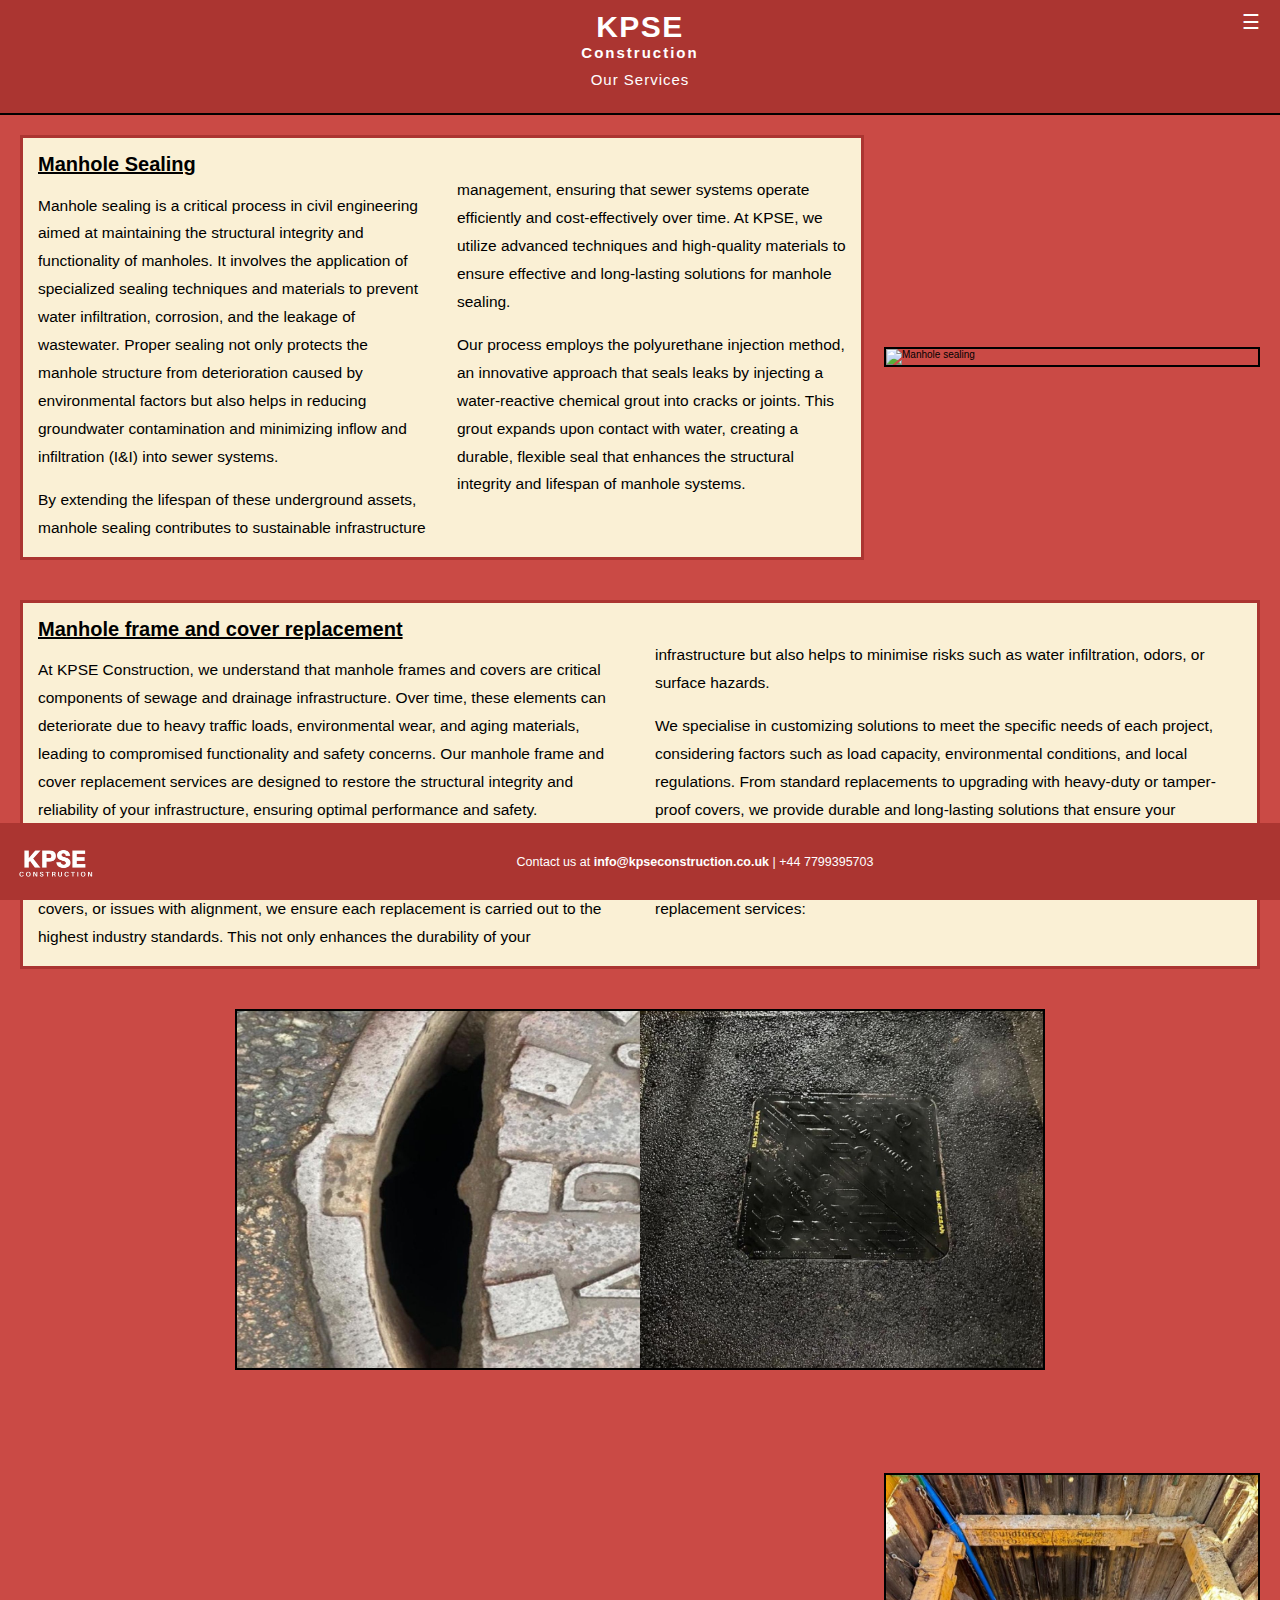
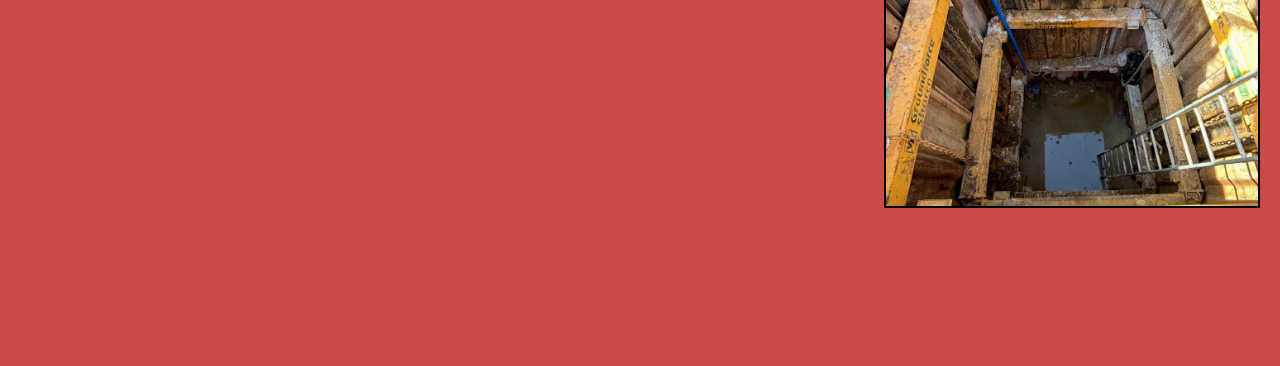
==== services.html @ c654bdd8 "Removed residential works section" ====
<!DOCTYPE html>
<html style="font-size: 10px;font-family: Roboto, Arial, sans-serif;" lang="en">
<head>
    <meta charset="UTF-8">
    <meta name="viewport" content="width=device-width, initial-scale=1.0">
    <title>KSPE Civil Engineering</title>
    <link rel="stylesheet" href="styles.css">
</head>
<body>
    <header>
        <div class="header-text">
            <h1>KPSE</h1>
            <h2>Construction</h2>
            <p>Our Services</p>
        </div>
        <div class="menu-icon" id="menu-icon" aria-label="Open menu">&#9776;</div> <!-- "hamburger" icon, represented by Unicode &#9776; -->
        <nav class="dropdown-nav" id="dropdown-nav">
            <div class="close-icon" id="close-icon" aria-label="Close menu">&times;</div> <!-- the close icon 'X'-->
            <ul>
                <li><a href="index.html">Home</a></li>
                <li><a href="index.html#about">About</a></li>
                <li><a href="index.html#services">Services</a></li>
                <li><a href="index.html#contact">Contact</a></li>
            </ul>
        </nav>
    </header>

    <main>
        <div class="row-container">
            <section id="sealing" class="section">
                <h1>Manhole Sealing</h1>
                <div class="columns">
                    <p>Manhole sealing is a critical process in civil engineering aimed at maintaining the structural integrity and functionality of manholes.
                    It involves the application of specialized sealing techniques and materials to prevent water infiltration, corrosion, and the leakage of wastewater. Proper sealing not only protects the manhole structure from deterioration caused by environmental factors but also helps in reducing groundwater contamination and minimizing inflow and infiltration (I&I) into sewer systems.</p>
                    <p>By extending the lifespan of these underground assets, manhole sealing contributes to sustainable infrastructure management, ensuring that sewer systems operate efficiently and cost-effectively over time.
                    At KPSE, we utilize advanced techniques and high-quality materials to ensure effective and long-lasting solutions for manhole sealing.</p> 
                    <p>Our process employs the polyurethane injection method, an innovative approach that seals leaks by injecting a water-reactive chemical grout into cracks or joints. This grout expands upon contact with water, creating a durable, flexible seal that enhances the structural integrity and lifespan of manhole systems.</p>
                </div>
            </section>
            <img src="photos/beforeAndAfter.gif" alt="Manhole sealing" class="row-image">
        </div>

        <section id="replacement" class="section">
            <h1>Manhole frame and cover replacement</h1>
            <div class="columns">
                <p>At KPSE Construction, we understand that manhole frames and covers are critical components of sewage and drainage infrastructure. Over time, these elements can deteriorate due to heavy traffic loads, environmental wear, and aging materials, leading to compromised functionality and safety concerns. Our manhole frame and cover replacement services are designed to restore the structural integrity and reliability of your infrastructure, ensuring optimal performance and safety.</p>
                <p>We employ high-quality materials and advanced techniques to replace damaged or outdated manhole frames and covers. Whether addressing cracked frames, loose covers, or issues with alignment, we ensure each replacement is carried out to the highest industry standards. This not only enhances the durability of your infrastructure but also helps to minimise risks such as water infiltration, odors, or surface hazards.</p>
                <p>We specialise in customizing solutions to meet the specific needs of each project, considering factors such as load capacity, environmental conditions, and local regulations. From standard replacements to upgrading with heavy-duty or tamper-proof covers, we provide durable and long-lasting solutions that ensure your infrastructure is fit for purpose.</p>
                <p>Please see below for an example of a manhole cover before and after our replacement services:</p>
            </div>
        </section>

        <img src="photos/beforevsafter.jpg" alt="A manhole before and after sealing" class="full-image" style="display: block; margin: 0 auto;">

        <div class="row-container">
            <section id="excavation" class="section">
                <h1>Deep Excavation Design</h1>
                <div class="columns">
                    <p>At KPSE Construction, we specialise in delivering comprehensive deep excavation design services tailored to the unique requirements of each project. Our approach begins with a thorough site assessment, including soil analysis and evaluation of surrounding structures, to inform the development of a safe and efficient excavation plan.</p>
                    <p>Our team is proficient in designing various excavation support systems, including sheet pile walls, soldier pile walls, and diaphragm walls, to maintain soil stability and protect adjacent structures during excavation. We utilise advanced modelling techniques to simulate soil-structure interactions, enabling us to predict and mitigate potential challenges. This proactive approach ensures that our excavation designs are both safe and cost-effective.</p> 
                    <p>We also recognise the importance of effective water management in deep excavations. Our designs incorporate dewatering solutions to control groundwater levels, preventing issues such as soil instability and water ingress. By addressing these factors, we enhance the safety and efficiency of the excavation process.</p>
                    <p>At KPSE Construction, we are committed to delivering deep excavation designs that meet the highest standards of safety and quality. Our expertise and dedication ensure that your project is executed successfully, regardless of its complexity or scale.</p>
                </div>
            </section>
            <img src="photos/deepExcavationDesign.jpg" alt="Deep excavation design" class="row-image">
        </div>

        <!-- <div class="row-container">
            <section id="residential" class="section">
                <h1>Residential Works</h1>
                <div class="columns">
                    <pre>
                        At KPSE Construction, we offer a wide range of residential groundwork services, ensuring high-quality craftsmanship and lasting results. Whether you’re looking to extend your home, redesign your outdoor space, or improve your driveway, our team is committed to delivering solutions that enhance both the functionality and appearance of your property.
                        Our expertise in <b>extensions</b> covers everything from foundation work to drainage, ensuring a solid base for your home improvements. We work closely with homeowners to create tailored solutions that integrate seamlessly with existing structures while meeting modern building standards.
                        For <b>gardening and landscaping</b>, we bring creative design and technical expertise to transform outdoor spaces into beautiful, practical environments. From turfing and planting to retaining walls and paving, we focus on durability and aesthetics to create landscapes that stand the test of time.
                        We also specialise in high-quality <b>driveway construction</b>, offering a range of materials and finishes to suit your needs. Whether you prefer block paving, resin-bound surfaces, or traditional tarmac, we ensure a robust and visually appealing driveway that enhances your home’s kerb appeal.
                        At KPSE Construction, we take pride in our attention to detail and commitment to excellence. Our team works efficiently and professionally, delivering residential projects that align with our clients' visions while maintaining the highest industry standards.
                    </pre>  
                </div>
            </section>
        </div> -->
    </main>


    <footer>
        <a href="index.html">
            <img src="KPSE_LOGO.jpeg" alt="Logo" class="footer-logo">
        </a>
        <p>Contact us at <b>info@kpseconstruction.co.uk</b> | +44 7799395703</p>
    </footer>

    <script>
        //animations for sections
        document.addEventListener("DOMContentLoaded", () => {
            const sections = document.querySelectorAll(".section");

            const observer = new IntersectionObserver(
                (entries) => {
                    entries.forEach((entry) => {
                        if (entry.isIntersecting) {
                            entry.target.classList.add("visible");
                        }
                    });
                },
                { threshold: 0.1 } // Trigger when 10% of the section is visible
            );

            sections.forEach((section) => {
                observer.observe(section);
            });
        });

        //functionailty for dropdown menu
        document.addEventListener("DOMContentLoaded", () =>{
            const menuIcon = document.getElementById("menu-icon");
            const dropdownNav = document.getElementById("dropdown-nav");
            const closeIcon = document.getElementById("close-icon");

            menuIcon.addEventListener("click", () =>{
                dropdownNav.classList.add("show"); //Adds show class to make menu visible
                menuIcon.classList.add("hidden"); // Hide the menu icon
            });

            closeIcon.addEventListener("click", () =>{
                dropdownNav.classList.remove("show"); //Removes show class to hide menu
                menuIcon.classList.remove("hidden"); // Show the menu icon
            });
        });
    </script>
        
</body>
</html>
---- styles.css ----
body {
    font-family: 'Roboto', sans-serif;;
    margin: 0;
    padding: 0;
    background-color: #ab3531;
}

header {
    background-color: #ab3531;
    color: white;
    padding: 10px 0;
    text-align: center;
    display: flex;
    justify-content: center; /* Centers content vertically */
    align-items: center; /* Centers content horizontally */
    border-bottom: 2px solid black;
}

.header-text h1{
    font-size: clamp(2rem, 5vw, 3rem);
    /* font-size: 3rem; */
    margin: 0;
    font-weight: bold;
    letter-spacing: 1.5px;
}

.header-text h2 {
    font-size: clamp(1.5rem, 4vw, 2.75);
    /* font-size: 2.75rem;  */
    margin: 0;
    letter-spacing: 2px;
}

.header-text p {
    margin-top: 10px; 
    font-size: 1.5rem; 
    letter-spacing: 1px;
}

.menu-icon, .close-icon{
    font-size: clamp(1.5rem, 3vw, 2rem);
    /* font-size: 1.75rem; Icon size */
    cursor: pointer; /* Pointer cursor to indicate clickable */
    color: white; 
    position: absolute; 
    top: 10px; 
    right: 20px; 
    z-index: 1000; 
}

.menu-icon{
    display: block; /* Show menu icon by default */
}

/* Ensure the close icon is always above other elements */
#close-icon {
    position: absolute;
    top: 10px; 
    right: 10px;
    z-index: 10; 
}

.dropdown-nav {
    position: fixed; /* Stays in place during scrolling */
    top: 0;
    right: 0;
    height: 100vh; 
    width: 250px; 
    background-color: #333; 
    transform: translateX(100%); 
    transition: transform 0.3s ease-in-out; 
    z-index: 999; 
}

.dropdown-nav ul {
    list-style: none; 
    padding: 20px; 
    margin: 0;
}

.dropdown-nav li {
    margin: 20px 0; /* Space between menu items */
}

.dropdown-nav a {
    color: white; 
    text-decoration: none; 
    font-size: 1.5rem; 
}

.dropdown-nav.show {
    transform: translateX(0); 
}

.menu-icon.hidden{
    display: none;
}

.close-icon {
    display: block; /* Initially visible in the dropdown menu */
    position: absolute;
    top: 10px;
    right: 20px;
    /* font-size: 2rem; */
    color: white;
    cursor: pointer;
}

.dropdown-nav ul li a {
    text-decoration: none;
    color: white;
    font-size: clamp(1rem, 3vw, 1.5rem);
}

.slideshow-container{
    position: relative;
    width: 100%;
    height: 30vw; 
    overflow: hidden; /* Ensures only one slide is visible at a time */
}

.slide {
    position: absolute;
    width: 100%;
    height: 100%;
    opacity: 0; /* Hide all slides by default */
    transition: opacity 1s ease-in-out; /* Smooth fade effect */
}

.slide img {
    width: 100%;
    height: 100%;
    object-fit: cover; 
}

.slide.active {
    opacity: 1; /* Display the active slide */
}

/* Indicator dots */
.indicator-dots {
    position: absolute;
    bottom: 15px; 
    left: 50%;
    transform: translateX(-50%);
    display: flex;
    gap: 10px; 
}

.dot {
    width: 5px;
    height: 5px;
    background-color: rgba(255, 255, 255, 0.5); /* Semi-transparent white */
    border-radius: 50%; /* Round dots */
    cursor: pointer;
}

.dot.active {
    background-color: white; /* Solid white for the active dot */
}

main {
    padding: 20px;
    padding-bottom: 75px;
    background-color: #CA4A45;
    display: grid;
    grid-template-columns: 1fr;
    gap: 20px;
}

.section{
    display: block;
    opacity: 0; /* Initially hidden */
    transform: translateY(50px); /* Slight downward movement */
    transition: opacity 0.6s ease-out, transform 0.9s ease-out;
}

.section.visible{
    opacity: 1; 
    transform: translateY(0); 
}

section{
    background-color: rgb(250, 240, 213);  
    border: 3px solid #ab3531;   
    margin-bottom: 20px;      
    padding: 15px;            
    flex: 1;    
}

section img {
    max-width: 100%;
    height: auto;
}

section h1{
    font-size: 2rem;
}

section h2{
    font-size: 1.75rem;
}

section h3{
    font-size: 1.5rem;
}

section h1, section h2 {
    margin-top: 0;    
    margin-bottom: 0px;
    text-decoration: underline;
}

section p {
    font-size: 1.55rem;
    line-height: 1.8; 
    margin-bottom: 15px; 
}

img {
    max-width: 100%;
    height: auto;
    display: block;
}

a img{ /*Targets the image inside any anchor (<a>) tag.*/
    border: none; 
    outline: none;
}

.columns{
    column-count: 2; /* Number of columns */
    column-gap: 30px; 
}

.row-container{
    display: flex; /* flexbox to align the image and text side by side */
    align-items: center; 
    justify-content: space-between; 
    gap: 20px; 
}

.row-image{
    width: 30%; /* take up 30% of the container's width */
    height: auto; /* Maintain aspect ratio */
    object-fit: cover; /* image covers the space without stretching */
    border: 2px solid black;
}

.full-image{
    width: 65%;
    height: auto;
    object-fit: cover;
    border: 2px solid black;
}

ul {
    list-style-type: none;
    margin: 0;
    padding: 0;
}

footer a {
    background-color: transparent; 
    border: none;
    outline: none;
}

footer a img {
    height: 40px;
    width: auto;
    display: block;
}

.footer-logo{
    width: clamp(60px, 20vw, 100px);
    height: auto;
    /* height: 40px;
    width: auto; */
    display: block;
}

footer p {
    margin: 0;
    text-align: center; /* Ensures text is centered in its allocated space */
    flex-grow: 1; /* Pushes text to the center */
    font-size: 1.25rem;
}

footer {
    background-color: #ab3531;
    color: white;
    text-align: center;
    padding: 5px;
    position: fixed;
    bottom: 0;
    width: 100%;
    display: flex;
    align-items: center; 
    justify-content: space-between; /* Positions logo to the left and text to the center */
}

@media (max-width: 768px) {
    .header-text {
        text-align: center;
    }

    .row-container {
        flex-direction: column;
    }

    .slideshow-container {
        height: 200px; /* Adjust height on smaller screens */
    }

    .columns {
        flex-direction: column;
        gap: 1rem;
    }

    .row-image {
        margin: 0 auto;
        width: 100%;
        height: auto;
    }

    .full-image{
        margin: 0 auto;
        width: 100%;
        height: auto;
    }

    .dropdown-nav {
        height: 100%;
        width: 70%;
        transform: translateX(100%);
    }

    .dropdown-nav ul {
        flex-direction: column;
        text-align: center;
    }

    .menu-icon {
        font-size: 2rem;
    }

    .close-icon {
        font-size: 2rem;
    }

    h1 {
        font-size: clamp(1.8rem, 6vw, 2.5rem);
    }

    h2 {
        font-size: clamp(1.2rem, 4vw, 1.8rem);
    }

    p {
        font-size: clamp(1rem, 3vw, 1.5rem);
    }

    section h1 {
        font-size: clamp(1rem, 3vw, 1.25rem);
    }
    section h2 {
        font-size: clamp(0.85rem, 2.5vw, 1rem);
    }
    section p {
        font-size: clamp(0.75rem, 2vw, 0.9rem);
        line-height: 1.4;
    }

    footer {
        text-align: center;
        padding: 1rem;
    }

    .footer-logo {
        width: 80px;
        height: auto;
    }
}
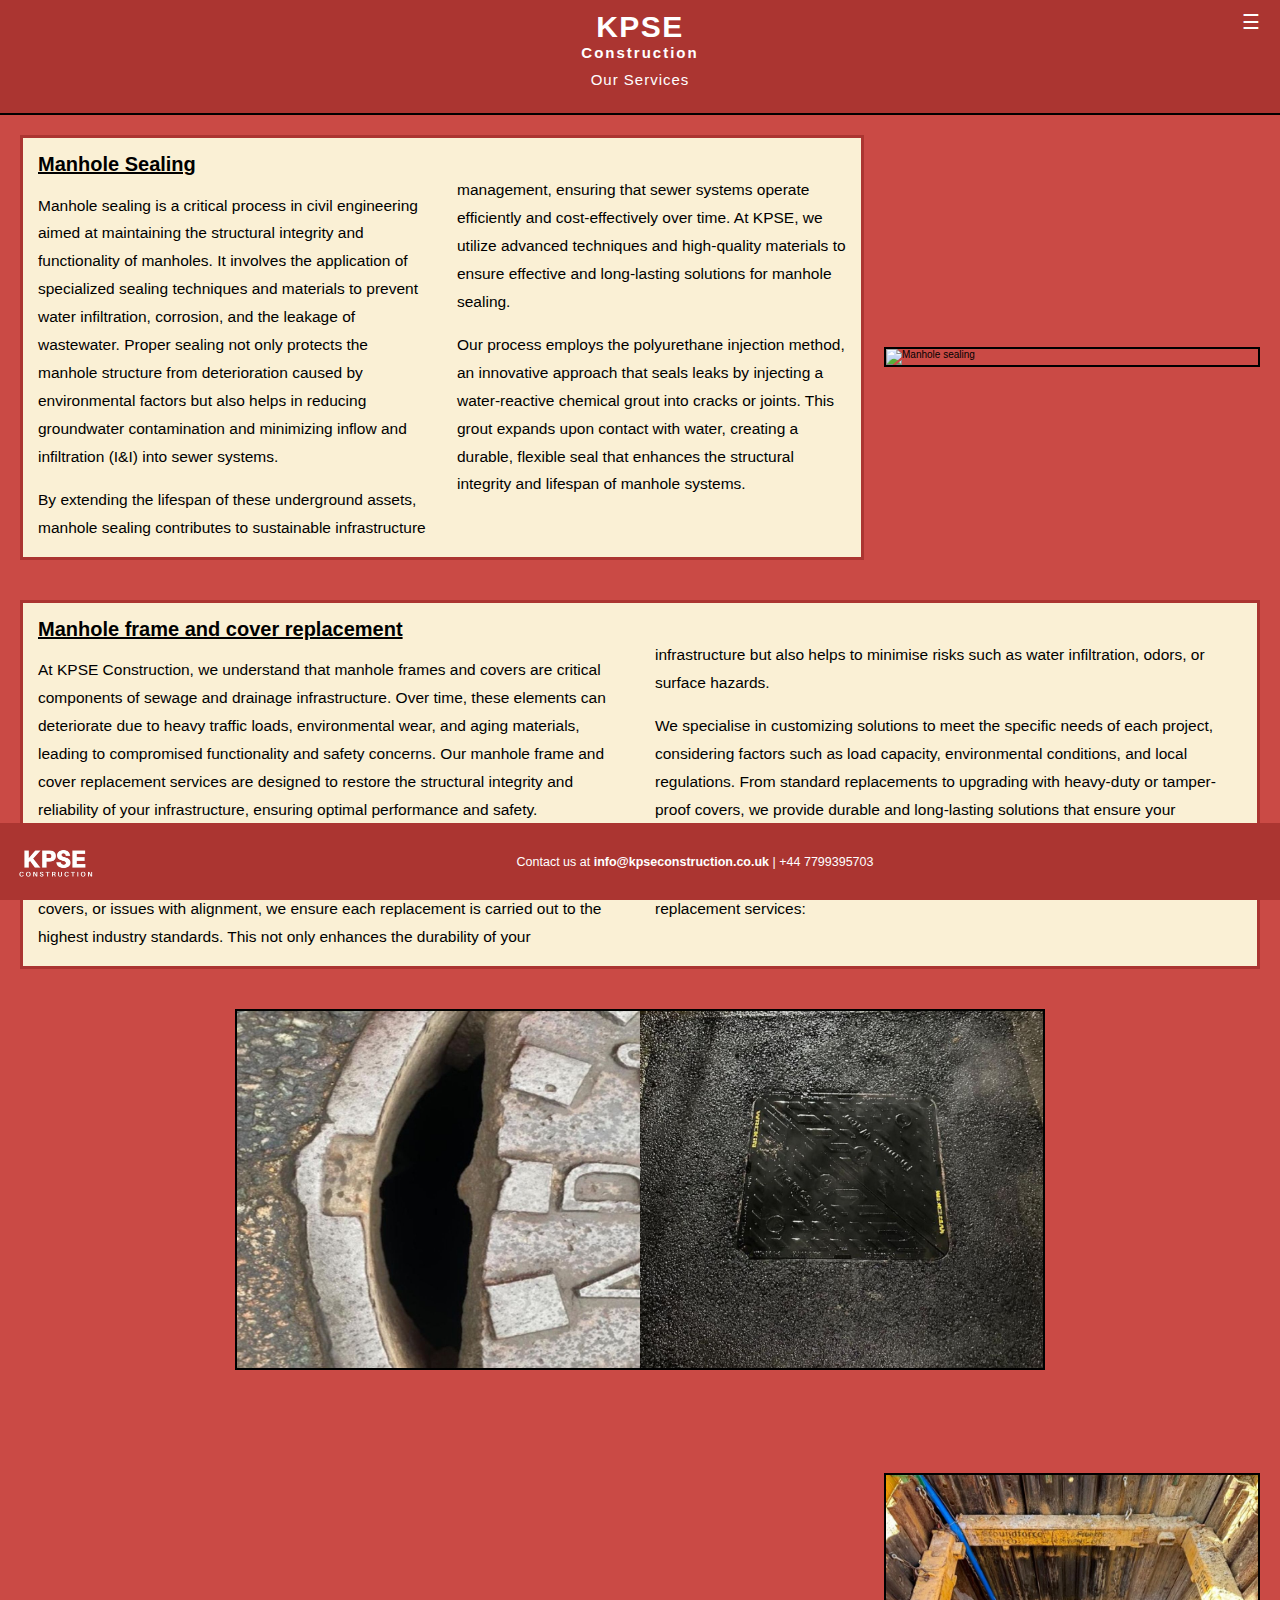
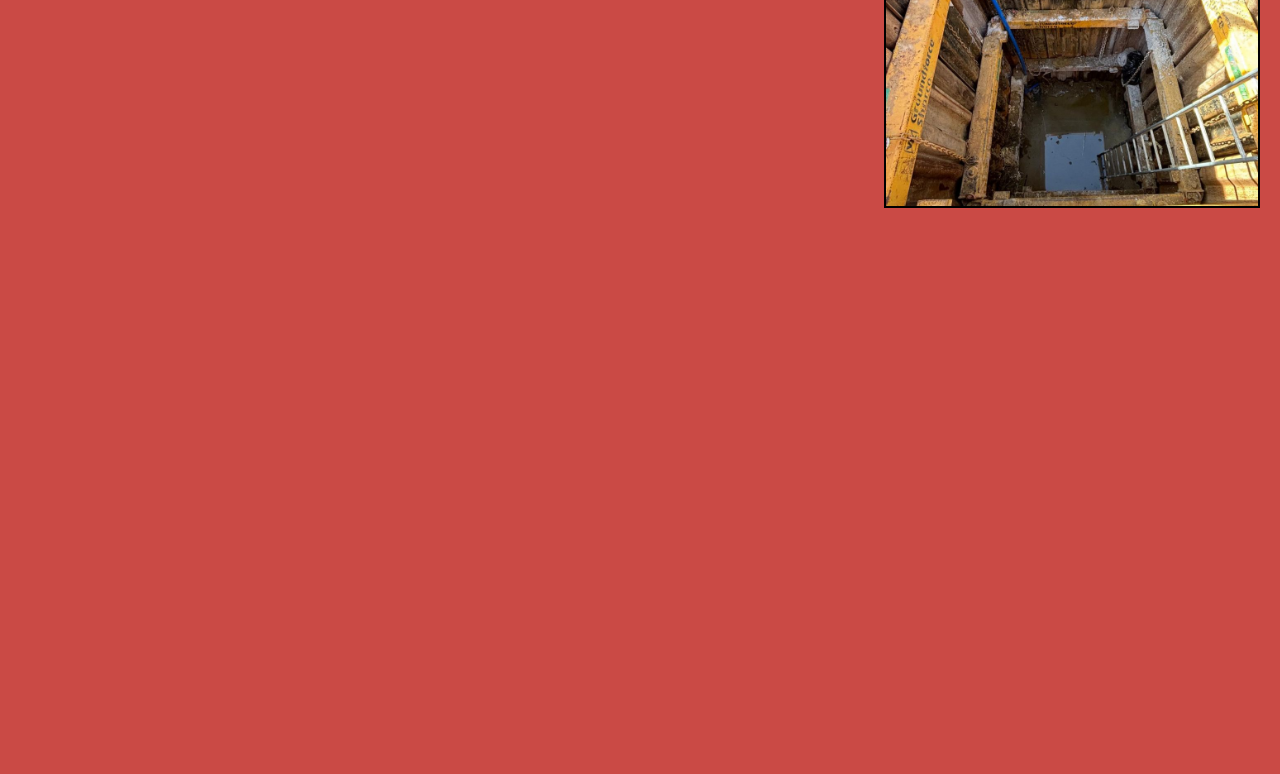
==== commit d719b492: "Edited services paragraph" ====
--- a/services.html
+++ b/services.html
@@ -65,20 +65,15 @@
             <img src="photos/deepExcavationDesign.jpg" alt="Deep excavation design" class="row-image">
         </div>
 
-        <!-- <div class="row-container">
-            <section id="residential" class="section">
-                <h1>Residential Works</h1>
-                <div class="columns">
-                    <pre>
-                        At KPSE Construction, we offer a wide range of residential groundwork services, ensuring high-quality craftsmanship and lasting results. Whether you’re looking to extend your home, redesign your outdoor space, or improve your driveway, our team is committed to delivering solutions that enhance both the functionality and appearance of your property.
-                        Our expertise in <b>extensions</b> covers everything from foundation work to drainage, ensuring a solid base for your home improvements. We work closely with homeowners to create tailored solutions that integrate seamlessly with existing structures while meeting modern building standards.
-                        For <b>gardening and landscaping</b>, we bring creative design and technical expertise to transform outdoor spaces into beautiful, practical environments. From turfing and planting to retaining walls and paving, we focus on durability and aesthetics to create landscapes that stand the test of time.
-                        We also specialise in high-quality <b>driveway construction</b>, offering a range of materials and finishes to suit your needs. Whether you prefer block paving, resin-bound surfaces, or traditional tarmac, we ensure a robust and visually appealing driveway that enhances your home’s kerb appeal.
-                        At KPSE Construction, we take pride in our attention to detail and commitment to excellence. Our team works efficiently and professionally, delivering residential projects that align with our clients' visions while maintaining the highest industry standards.
-                    </pre>  
-                </div>
-            </section>
-        </div> -->
+        <section id="residential" class="section">
+            <h1>Residential Works</h1>
+            <div class="columns">
+                <p>At KPSE Construction, we understand that manhole frames and covers are critical components of sewage and drainage infrastructure. Over time, these elements can deteriorate due to heavy traffic loads, environmental wear, and aging materials, leading to compromised functionality and safety concerns. Our manhole frame and cover replacement services are designed to restore the structural integrity and reliability of your infrastructure, ensuring optimal performance and safety.</p>
+                <p>We employ high-quality materials and advanced techniques to replace damaged or outdated manhole frames and covers. Whether addressing cracked frames, loose covers, or issues with alignment, we ensure each replacement is carried out to the highest industry standards. This not only enhances the durability of your infrastructure but also helps to minimise risks such as water infiltration, odors, or surface hazards.</p>
+                <p>We specialise in customizing solutions to meet the specific needs of each project, considering factors such as load capacity, environmental conditions, and local regulations. From standard replacements to upgrading with heavy-duty or tamper-proof covers, we provide durable and long-lasting solutions that ensure your infrastructure is fit for purpose.</p>
+                <p>Please see below for an example of a manhole cover before and after our replacement services:</p>
+            </div>
+        </section>
     </main>
 
 
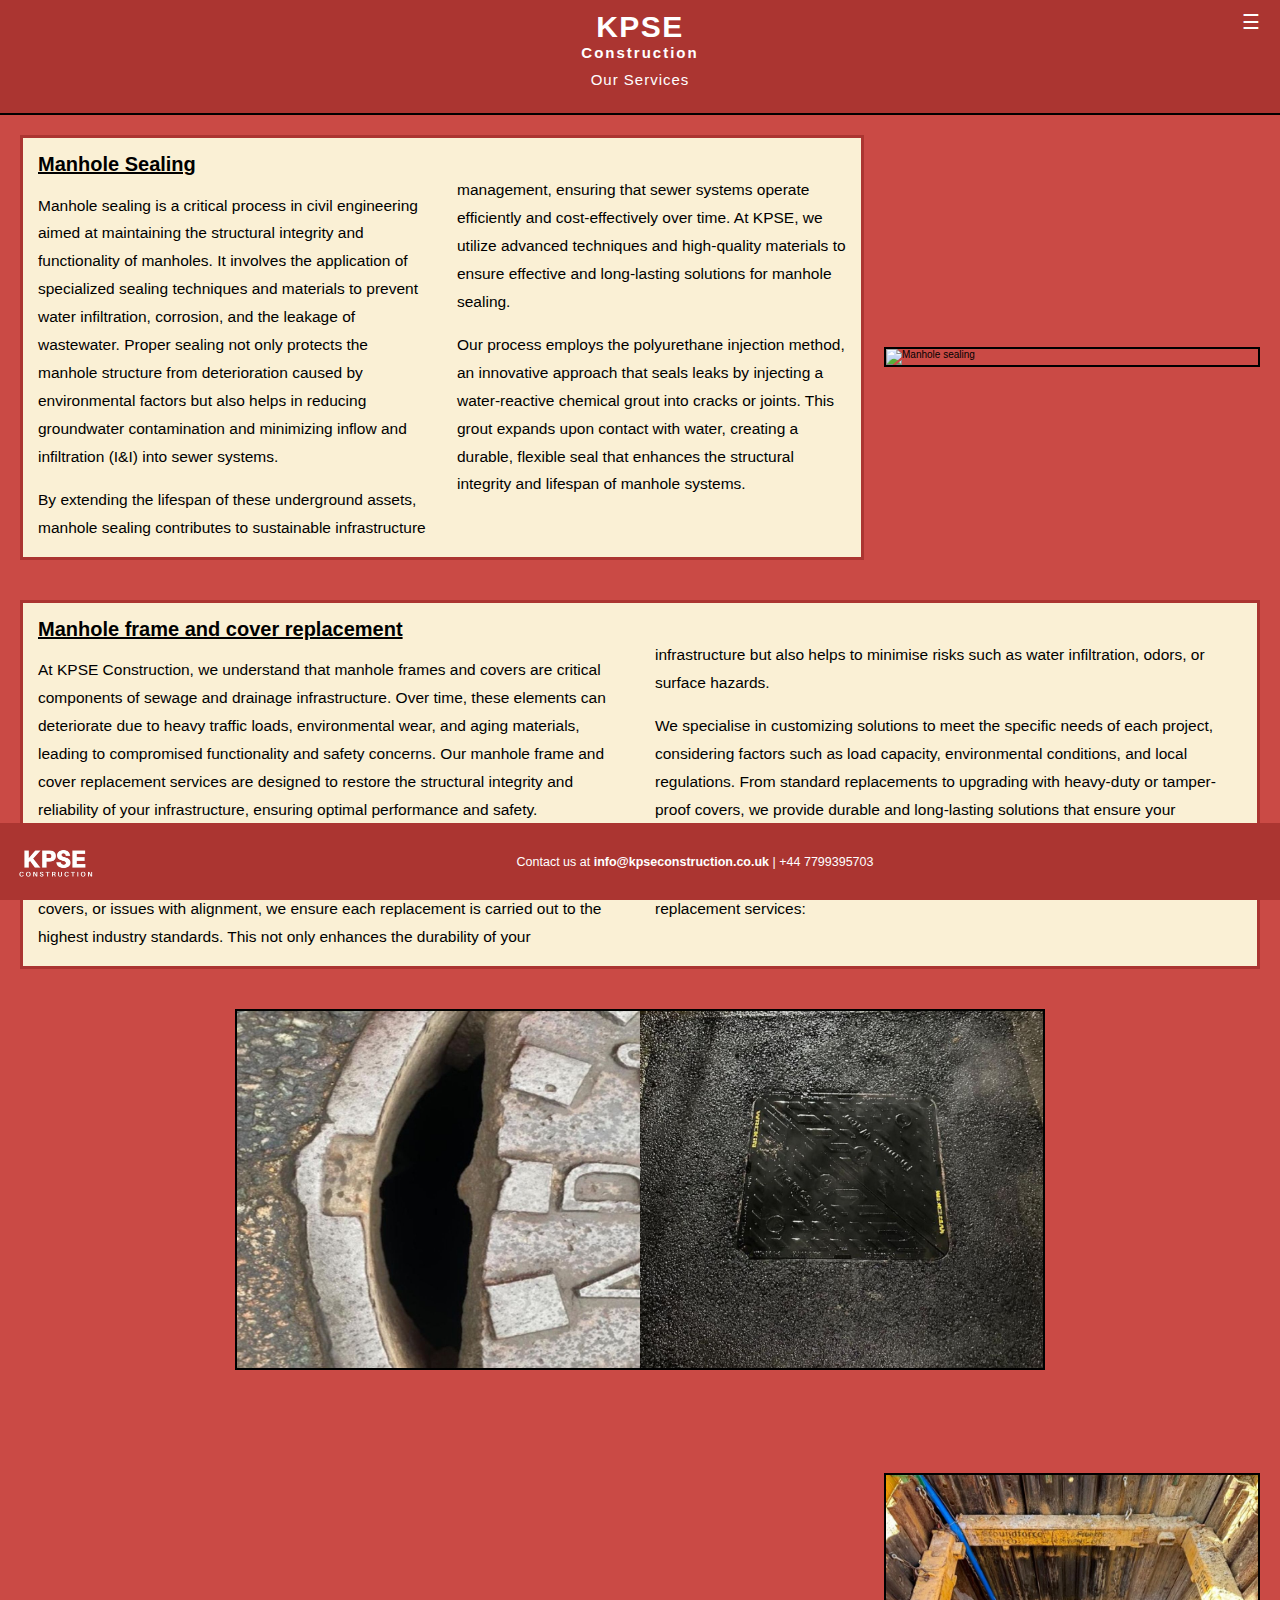
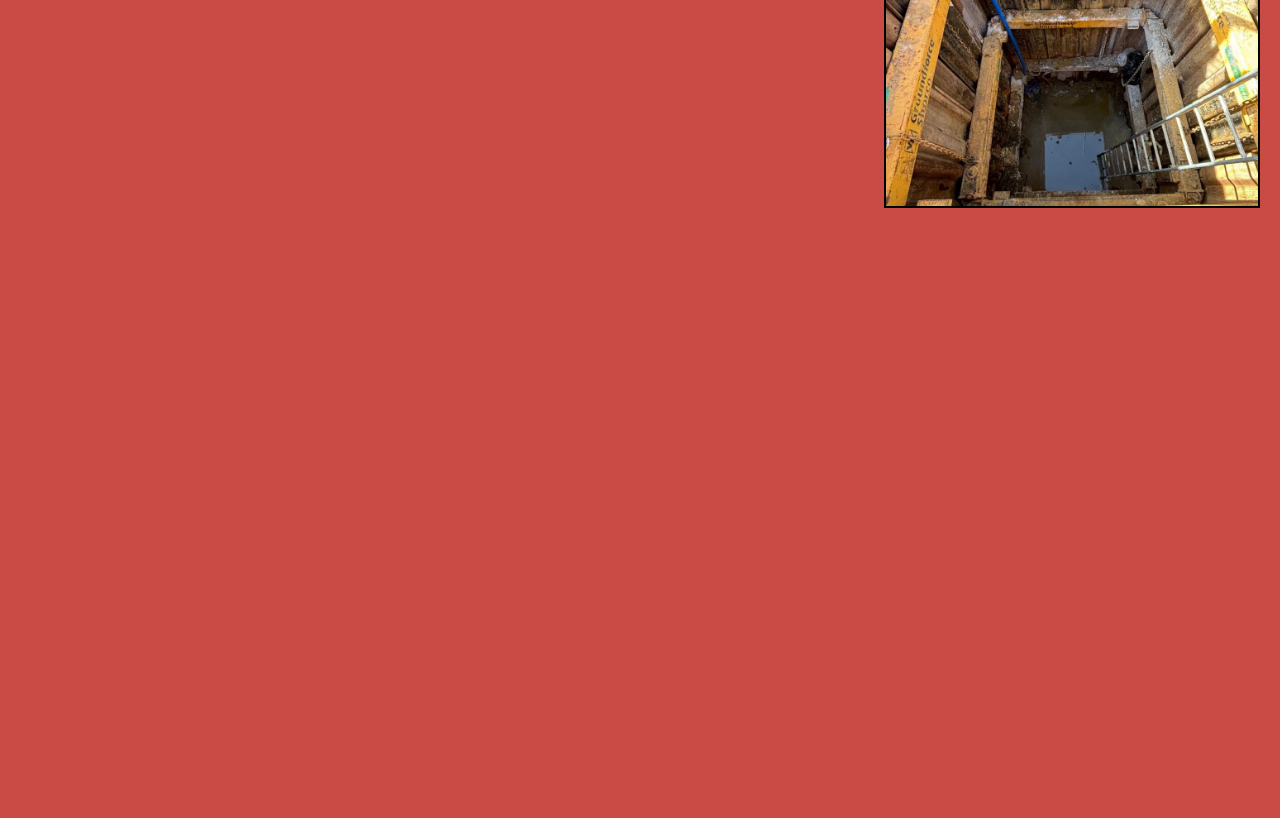
==== commit 245dbeec: "Edited services paragraph" ====
--- a/services.html
+++ b/services.html
@@ -68,10 +68,12 @@
         <section id="residential" class="section">
             <h1>Residential Works</h1>
             <div class="columns">
-                <p>At KPSE Construction, we understand that manhole frames and covers are critical components of sewage and drainage infrastructure. Over time, these elements can deteriorate due to heavy traffic loads, environmental wear, and aging materials, leading to compromised functionality and safety concerns. Our manhole frame and cover replacement services are designed to restore the structural integrity and reliability of your infrastructure, ensuring optimal performance and safety.</p>
-                <p>We employ high-quality materials and advanced techniques to replace damaged or outdated manhole frames and covers. Whether addressing cracked frames, loose covers, or issues with alignment, we ensure each replacement is carried out to the highest industry standards. This not only enhances the durability of your infrastructure but also helps to minimise risks such as water infiltration, odors, or surface hazards.</p>
-                <p>We specialise in customizing solutions to meet the specific needs of each project, considering factors such as load capacity, environmental conditions, and local regulations. From standard replacements to upgrading with heavy-duty or tamper-proof covers, we provide durable and long-lasting solutions that ensure your infrastructure is fit for purpose.</p>
-                <p>Please see below for an example of a manhole cover before and after our replacement services:</p>
+                <p>At KPSE Construction, we offer a wide range of residential groundwork services, ensuring high-quality craftsmanship and lasting results. Whether you’re looking to extend your home, redesign your outdoor space, or improve your driveway, our team is committed to delivering solutions that enhance both the functionality and appearance of your property.</p>
+                <p>Our expertise in extensions covers everything from foundation work to drainage, ensuring a solid base for your home improvements. We work closely with homeowners to create tailored solutions that integrate seamlessly with existing structures while meeting modern building standards.</p>
+                <p>For gardening and landscaping, we bring creative design and technical expertise to transform outdoor spaces into beautiful, practical environments. From turfing and planting to retaining walls and paving, we focus on durability and aesthetics to create landscapes that stand the test of time.</p>
+                <p>We also specialise in high-quality driveway construction, offering a range of materials and finishes to suit your needs. Whether you prefer block paving, resin-bound surfaces, or traditional tarmac, we ensure a robust and visually appealing driveway that enhances your home’s kerb appeal.</p>
+                <p>At KPSE Construction, we take pride in our attention to detail and commitment to excellence. Our team works efficiently and professionally, delivering residential projects that align with our clients' visions while maintaining the highest industry standards.</p>
+
             </div>
         </section>
     </main>
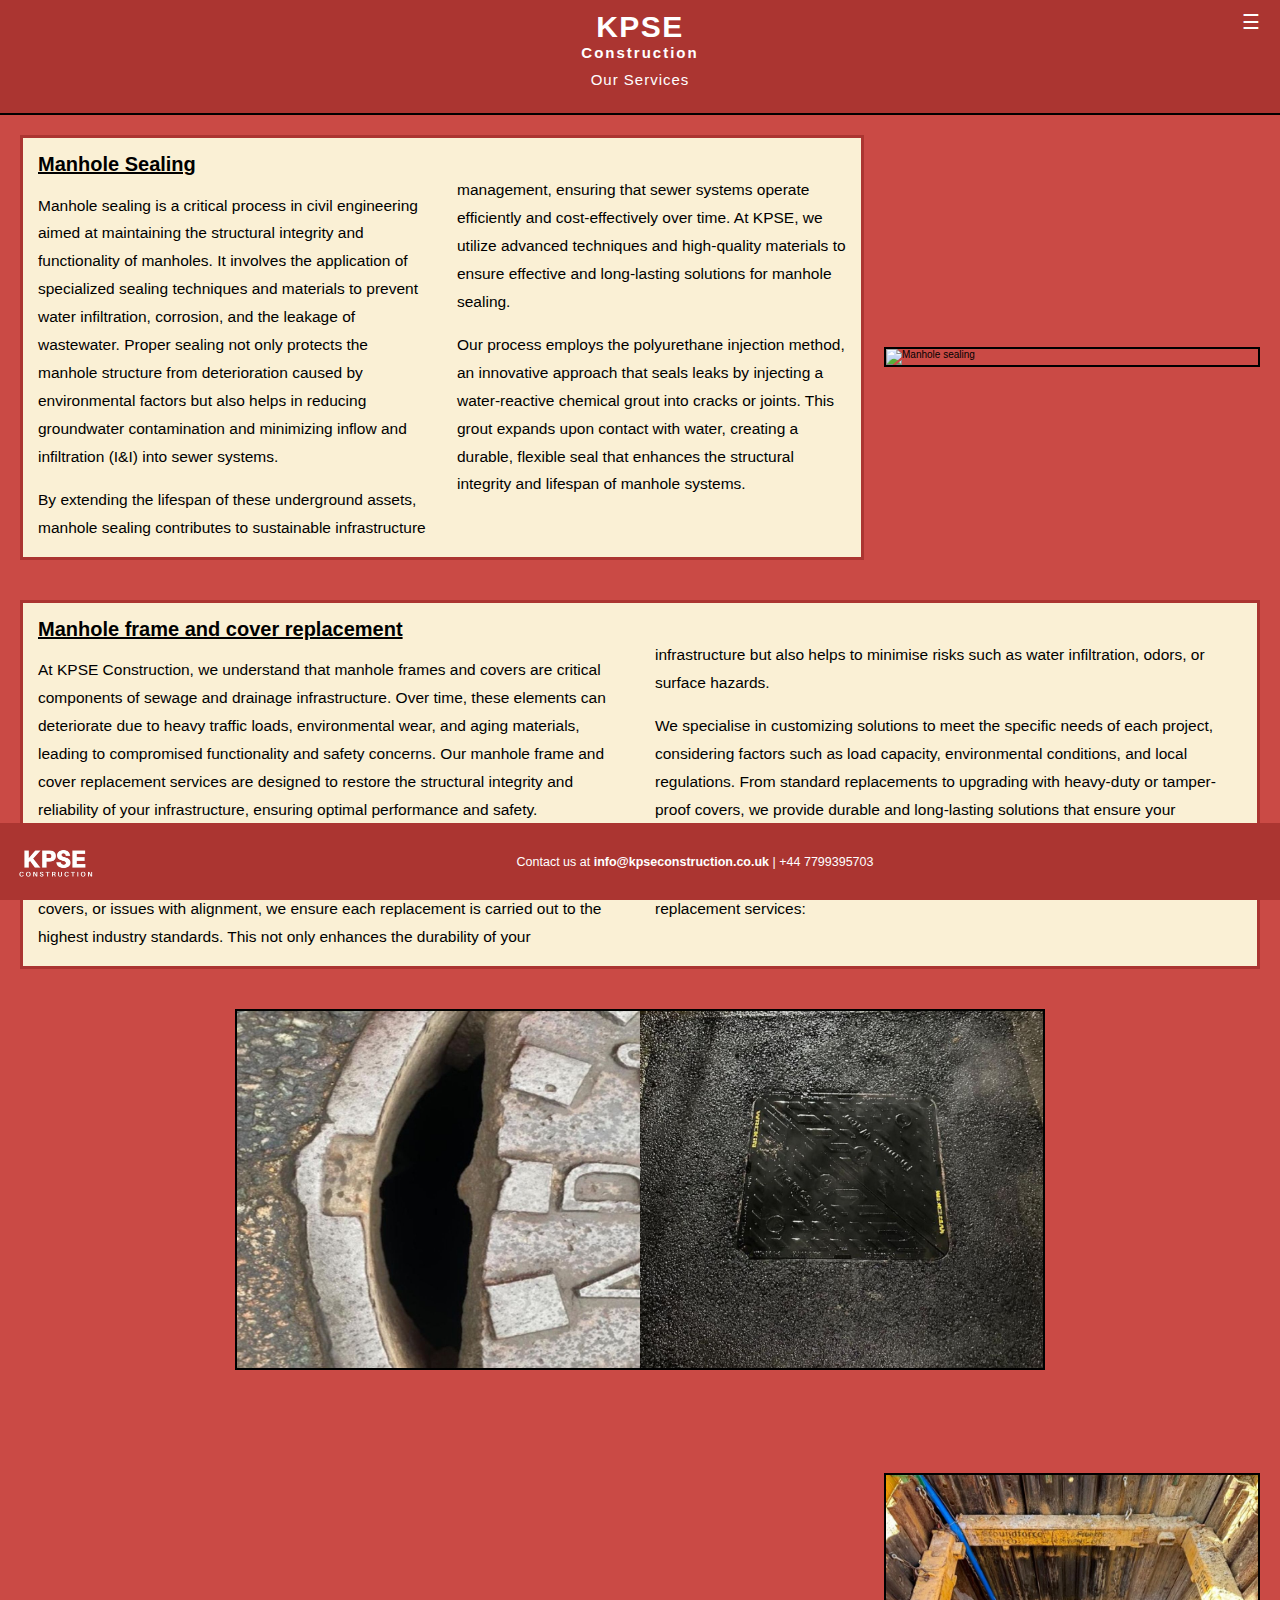
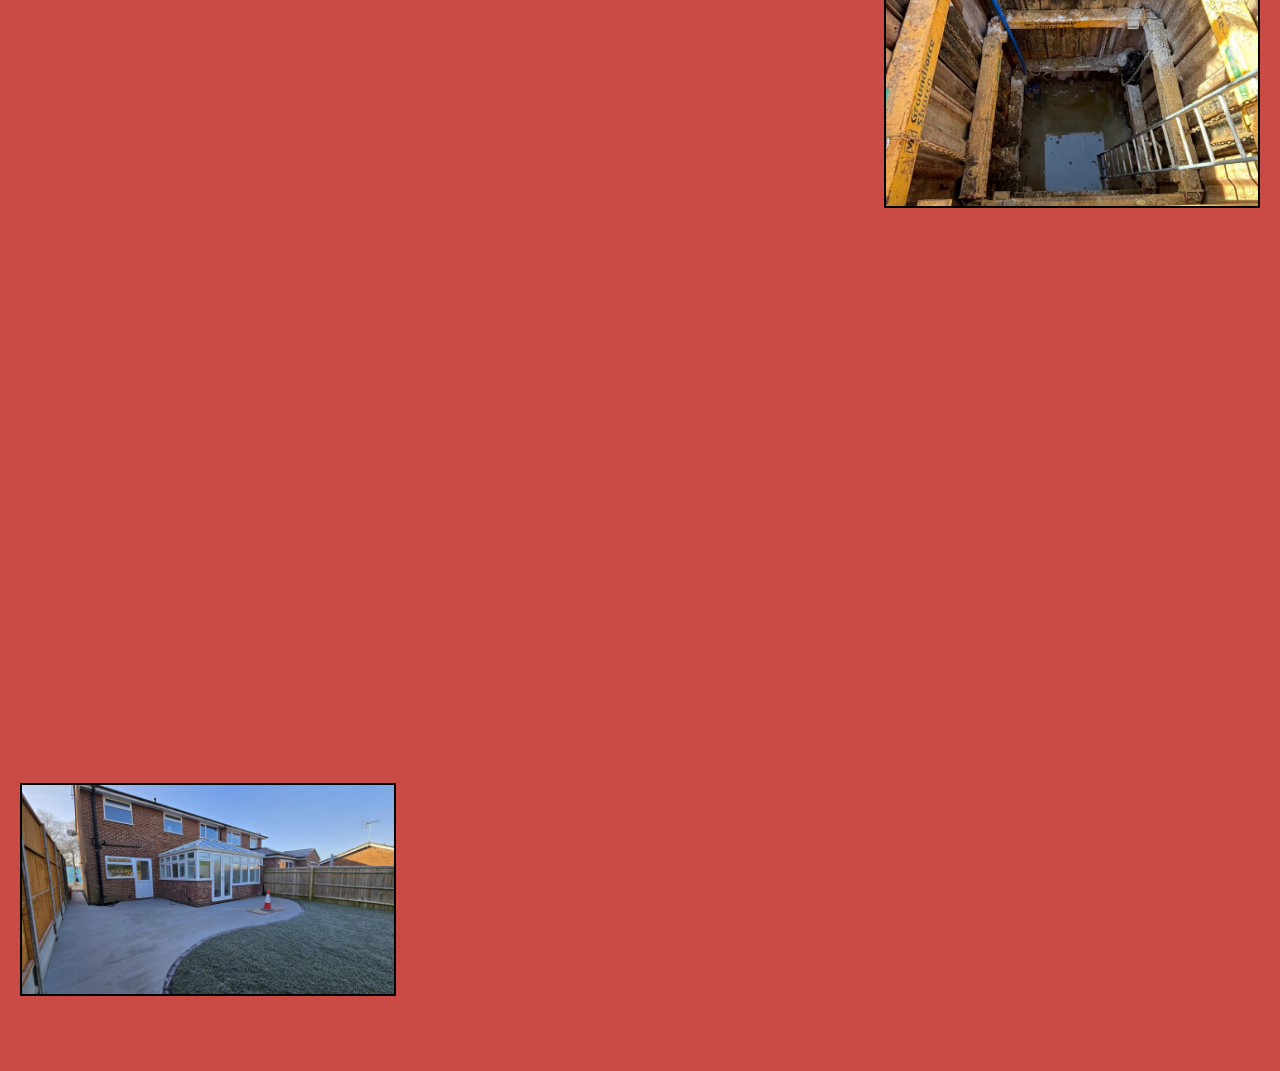
==== commit 30b47b45: "Added extension photo" ====
--- a/services.html
+++ b/services.html
@@ -65,17 +65,20 @@
             <img src="photos/deepExcavationDesign.jpg" alt="Deep excavation design" class="row-image">
         </div>
 
-        <section id="residential" class="section">
-            <h1>Residential Works</h1>
-            <div class="columns">
-                <p>At KPSE Construction, we offer a wide range of residential groundwork services, ensuring high-quality craftsmanship and lasting results. Whether you’re looking to extend your home, redesign your outdoor space, or improve your driveway, our team is committed to delivering solutions that enhance both the functionality and appearance of your property.</p>
-                <p>Our expertise in extensions covers everything from foundation work to drainage, ensuring a solid base for your home improvements. We work closely with homeowners to create tailored solutions that integrate seamlessly with existing structures while meeting modern building standards.</p>
-                <p>For gardening and landscaping, we bring creative design and technical expertise to transform outdoor spaces into beautiful, practical environments. From turfing and planting to retaining walls and paving, we focus on durability and aesthetics to create landscapes that stand the test of time.</p>
-                <p>We also specialise in high-quality driveway construction, offering a range of materials and finishes to suit your needs. Whether you prefer block paving, resin-bound surfaces, or traditional tarmac, we ensure a robust and visually appealing driveway that enhances your home’s kerb appeal.</p>
-                <p>At KPSE Construction, we take pride in our attention to detail and commitment to excellence. Our team works efficiently and professionally, delivering residential projects that align with our clients' visions while maintaining the highest industry standards.</p>
+        <div class="row-container"></div>
+            <section id="residential" class="section">
+                <h1>Residential Works</h1>
+                <div class="columns">
+                    <p>At KPSE Construction, we offer a wide range of residential groundwork services, ensuring high-quality craftsmanship and lasting results. Whether you’re looking to extend your home, redesign your outdoor space, or improve your driveway, our team is committed to delivering solutions that enhance both the functionality and appearance of your property.</p>
+                    <p>Our expertise in extensions covers everything from foundation work to drainage, ensuring a solid base for your home improvements. We work closely with homeowners to create tailored solutions that integrate seamlessly with existing structures while meeting modern building standards.</p>
+                    <p>For gardening and landscaping, we bring creative design and technical expertise to transform outdoor spaces into beautiful, practical environments. From turfing and planting to retaining walls and paving, we focus on durability and aesthetics to create landscapes that stand the test of time.</p>
+                    <p>We also specialise in high-quality driveway construction, offering a range of materials and finishes to suit your needs. Whether you prefer block paving, resin-bound surfaces, or traditional tarmac, we ensure a robust and visually appealing driveway that enhances your home’s kerb appeal.</p>
+                    <p>At KPSE Construction, we take pride in our attention to detail and commitment to excellence. Our team works efficiently and professionally, delivering residential projects that align with our clients' visions while maintaining the highest industry standards.</p>
 
-            </div>
-        </section>
+                </div>
+            </section>
+            <img src="photos/residential_work_1.jpeg" alt="An extension" class="row-image">
+        </div>
     </main>
 
 
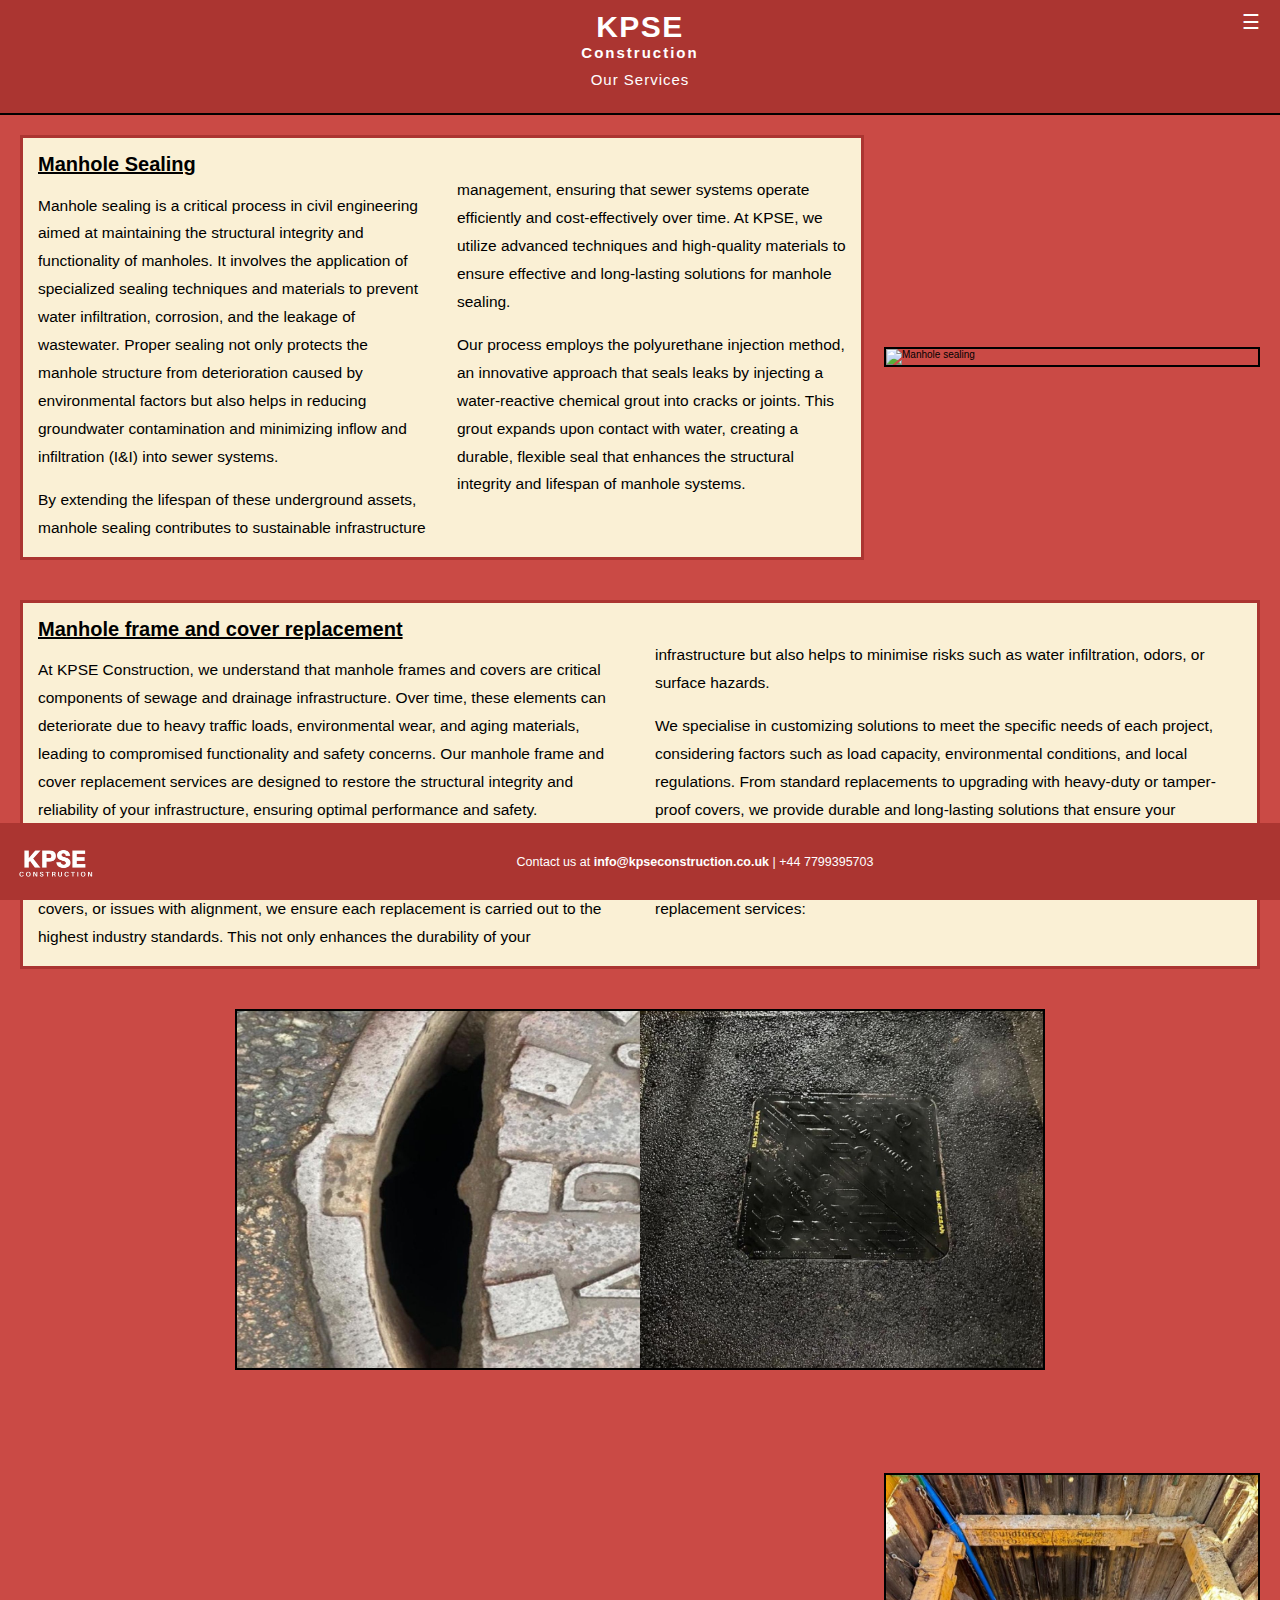
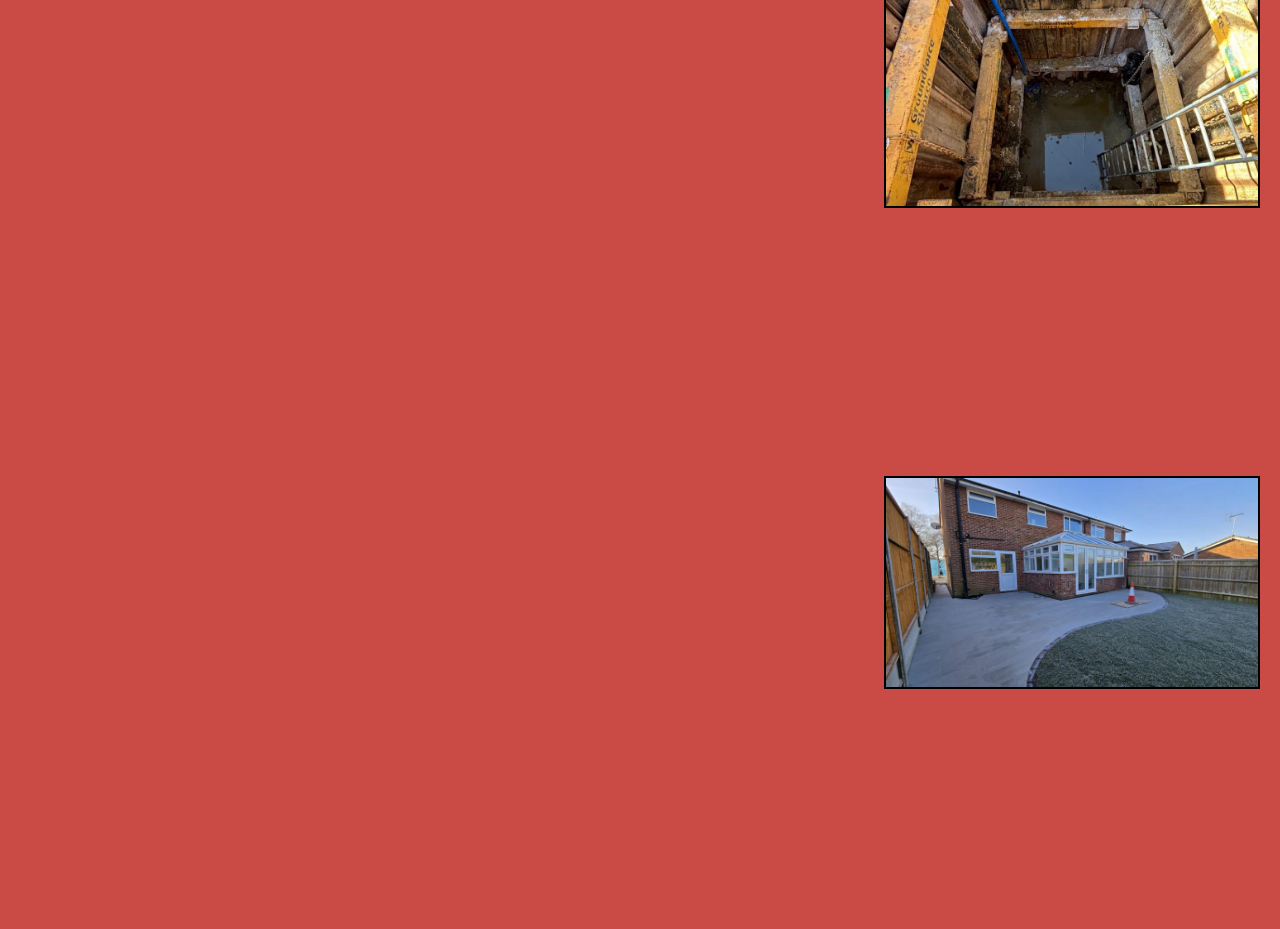
==== commit 9ac8f5e0: "Added extension photo" ====
--- a/services.html
+++ b/services.html
@@ -65,7 +65,7 @@
             <img src="photos/deepExcavationDesign.jpg" alt="Deep excavation design" class="row-image">
         </div>
 
-        <div class="row-container"></div>
+        <div class="row-container">
             <section id="residential" class="section">
                 <h1>Residential Works</h1>
                 <div class="columns">
@@ -74,7 +74,6 @@
                     <p>For gardening and landscaping, we bring creative design and technical expertise to transform outdoor spaces into beautiful, practical environments. From turfing and planting to retaining walls and paving, we focus on durability and aesthetics to create landscapes that stand the test of time.</p>
                     <p>We also specialise in high-quality driveway construction, offering a range of materials and finishes to suit your needs. Whether you prefer block paving, resin-bound surfaces, or traditional tarmac, we ensure a robust and visually appealing driveway that enhances your home’s kerb appeal.</p>
                     <p>At KPSE Construction, we take pride in our attention to detail and commitment to excellence. Our team works efficiently and professionally, delivering residential projects that align with our clients' visions while maintaining the highest industry standards.</p>
-
                 </div>
             </section>
             <img src="photos/residential_work_1.jpeg" alt="An extension" class="row-image">
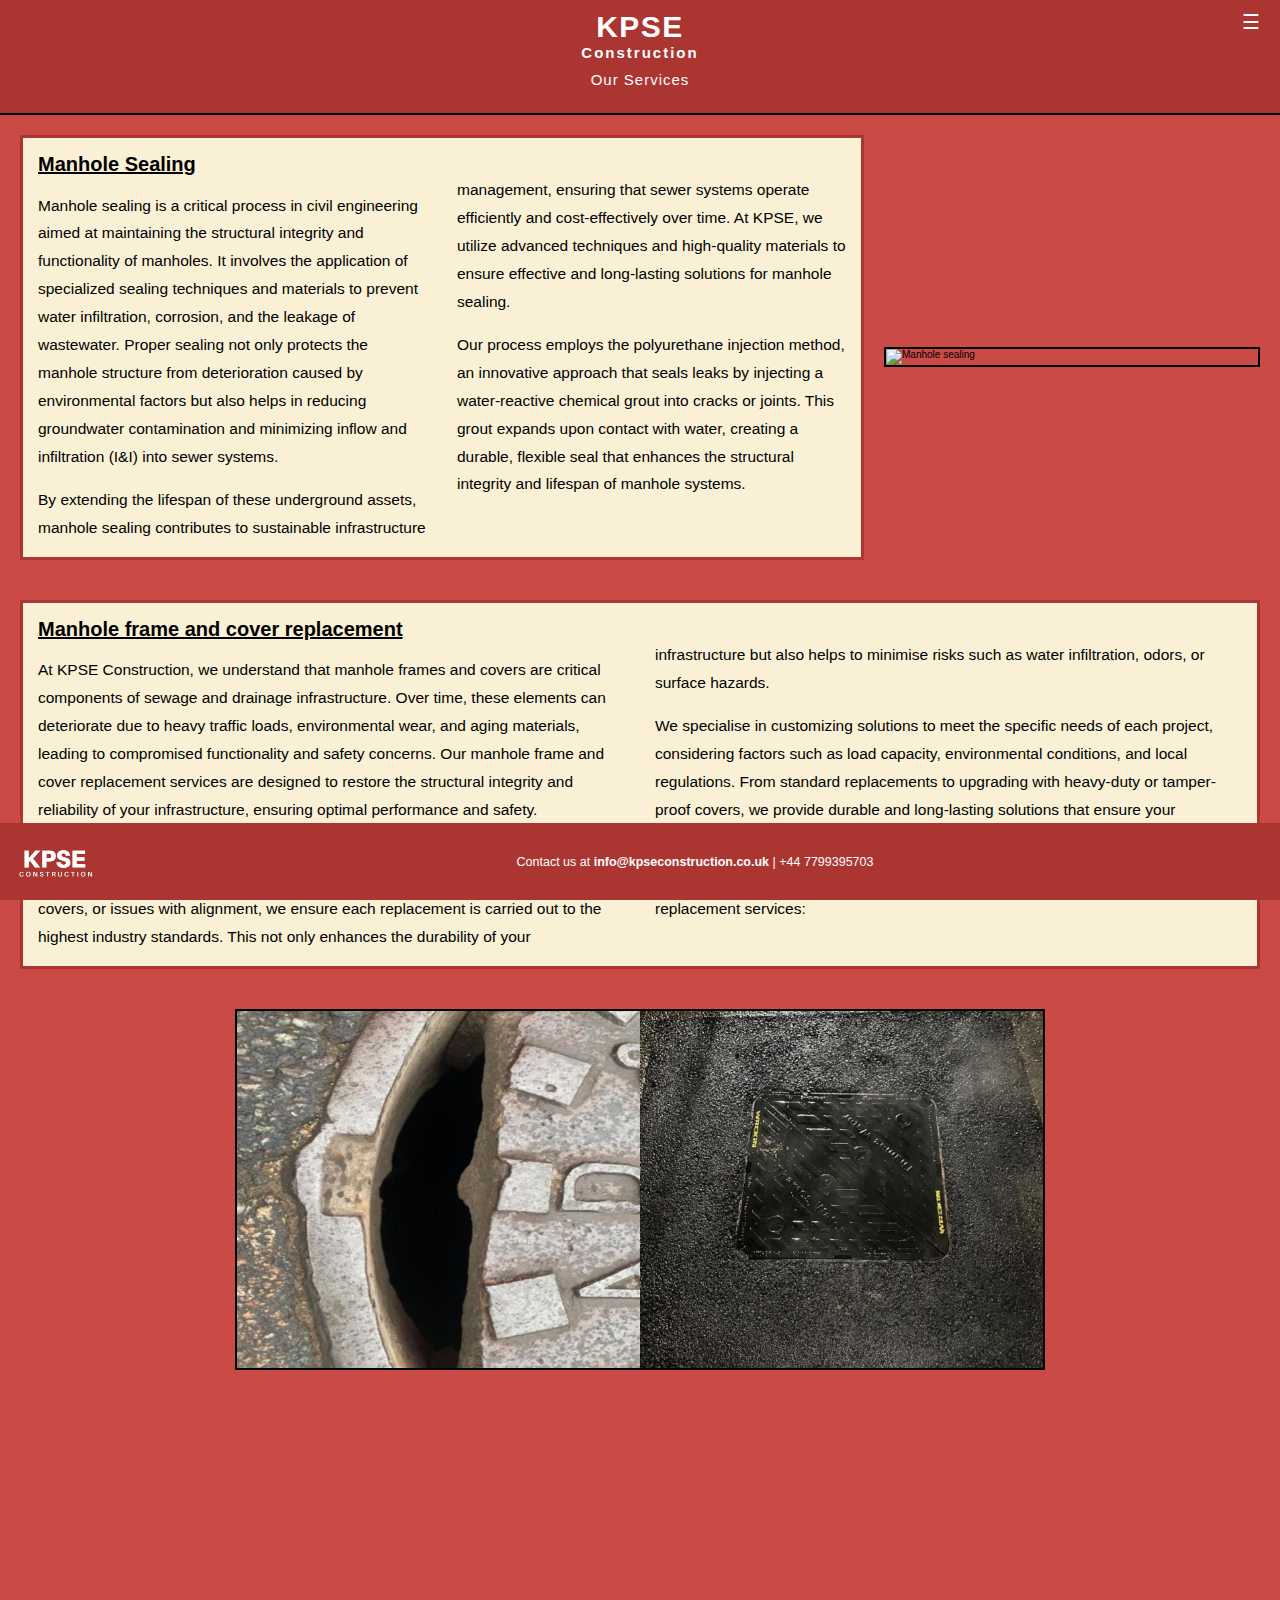
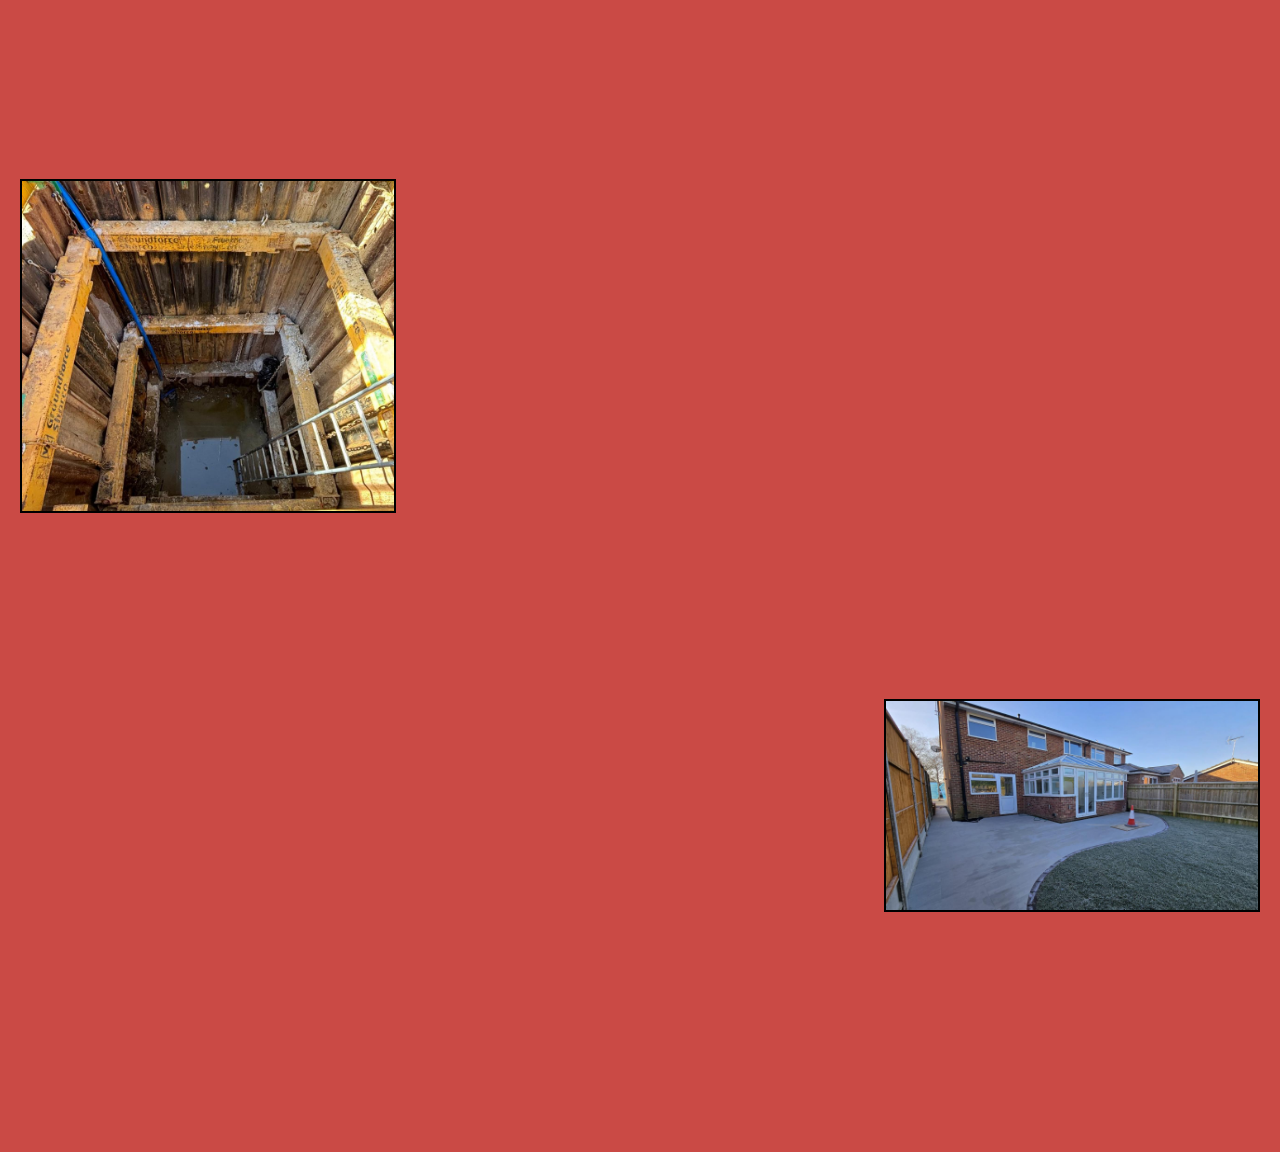
==== commit 3e911d77: "Added extension photo" ====
--- a/services.html
+++ b/services.html
@@ -62,8 +62,8 @@
                     <p>At KPSE Construction, we are committed to delivering deep excavation designs that meet the highest standards of safety and quality. Our expertise and dedication ensure that your project is executed successfully, regardless of its complexity or scale.</p>
                 </div>
             </section>
-            <img src="photos/deepExcavationDesign.jpg" alt="Deep excavation design" class="row-image">
         </div>
+        <img src="photos/deepExcavationDesign.jpg" alt="Deep excavation design" class="row-image">
 
         <div class="row-container">
             <section id="residential" class="section">
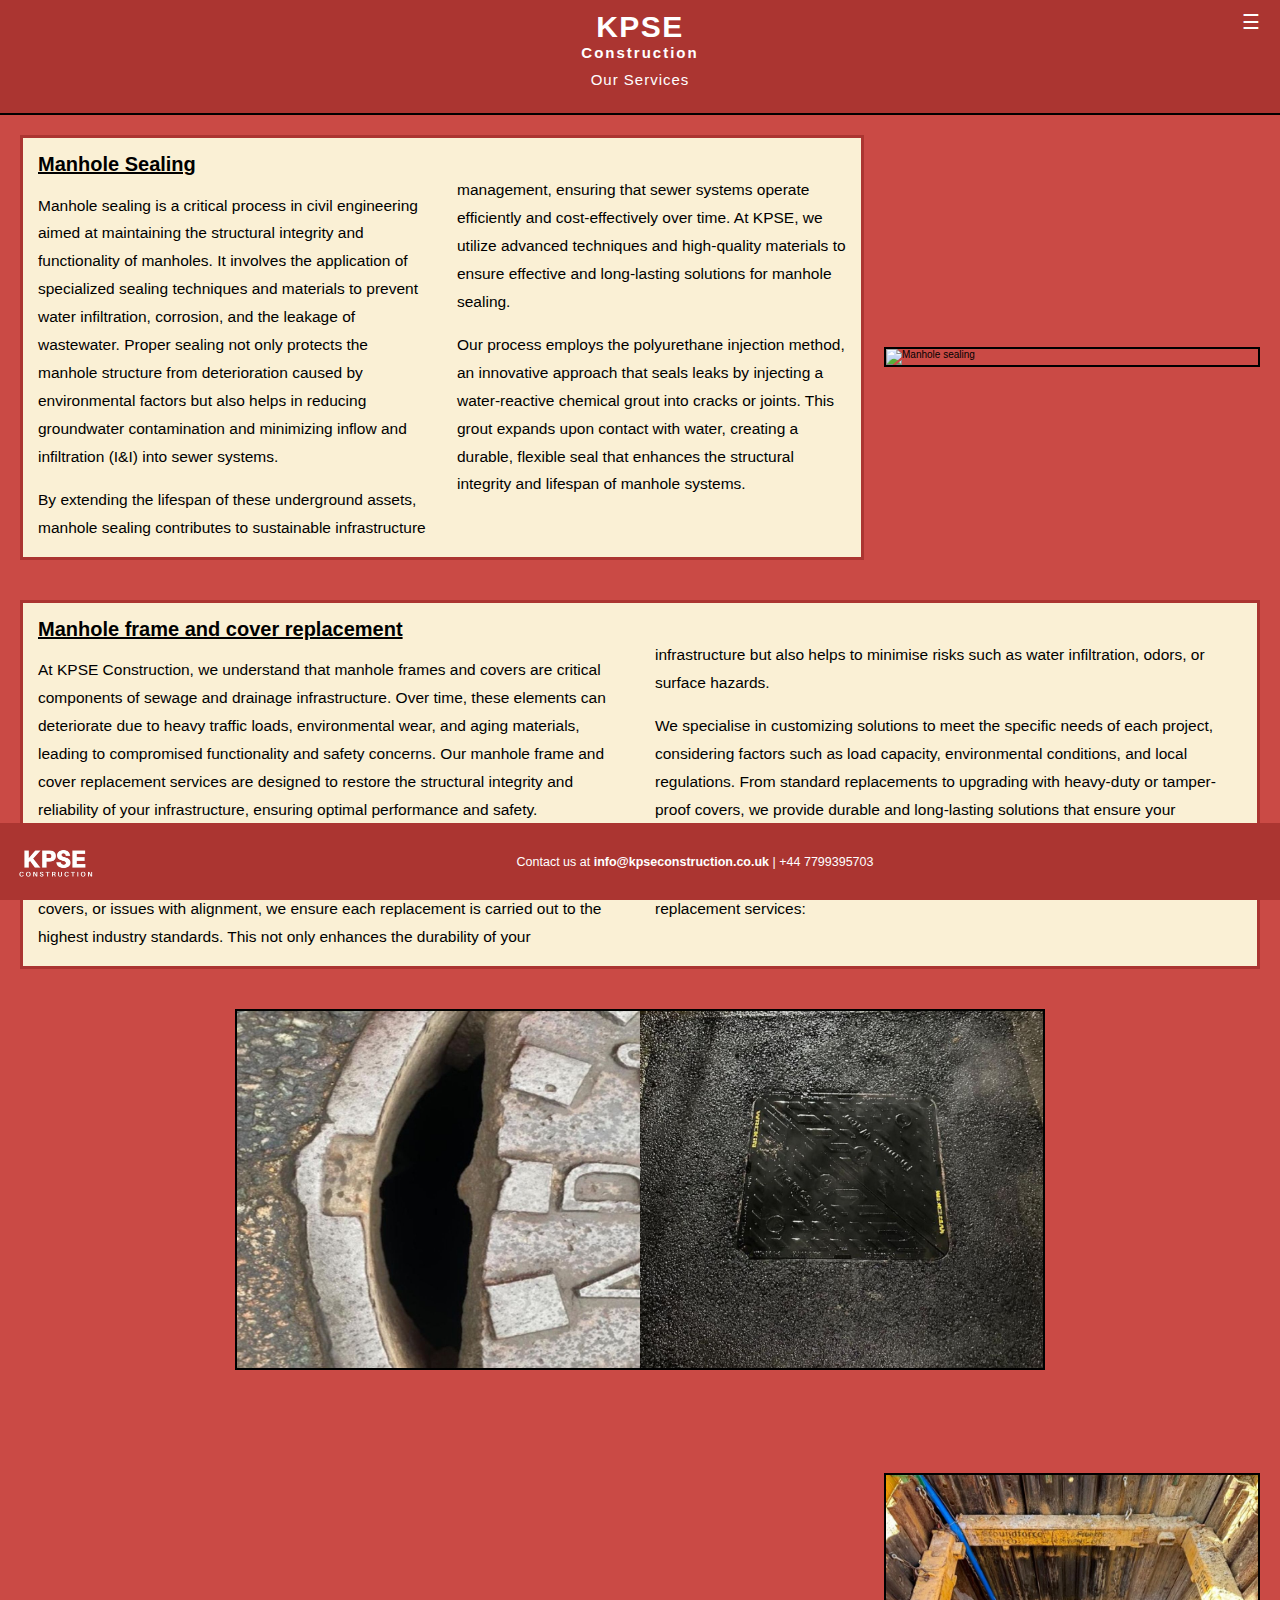
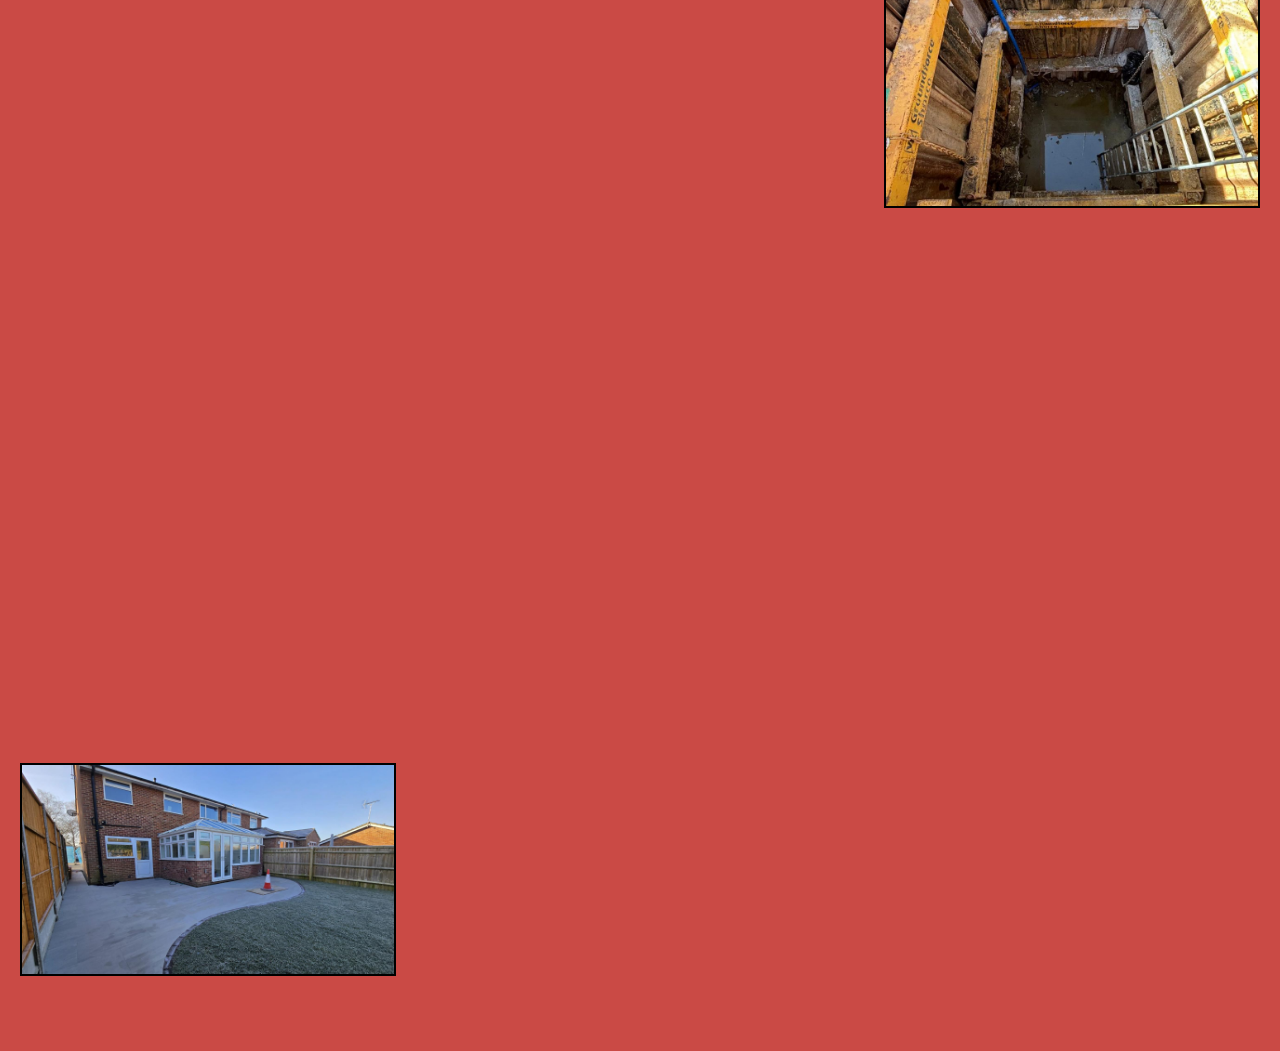
==== commit 7d5cf3cf: "Added extension photo" ====
--- a/services.html
+++ b/services.html
@@ -62,8 +62,8 @@
                     <p>At KPSE Construction, we are committed to delivering deep excavation designs that meet the highest standards of safety and quality. Our expertise and dedication ensure that your project is executed successfully, regardless of its complexity or scale.</p>
                 </div>
             </section>
+            <img src="photos/deepExcavationDesign.jpg" alt="Deep excavation design" class="row-image">
         </div>
-        <img src="photos/deepExcavationDesign.jpg" alt="Deep excavation design" class="row-image">
 
         <div class="row-container">
             <section id="residential" class="section">
@@ -76,8 +76,8 @@
                     <p>At KPSE Construction, we take pride in our attention to detail and commitment to excellence. Our team works efficiently and professionally, delivering residential projects that align with our clients' visions while maintaining the highest industry standards.</p>
                 </div>
             </section>
-            <img src="photos/residential_work_1.jpeg" alt="An extension" class="row-image">
         </div>
+        <img src="photos/residential_work_1.jpeg" alt="An extension" class="row-image">
     </main>
 
 
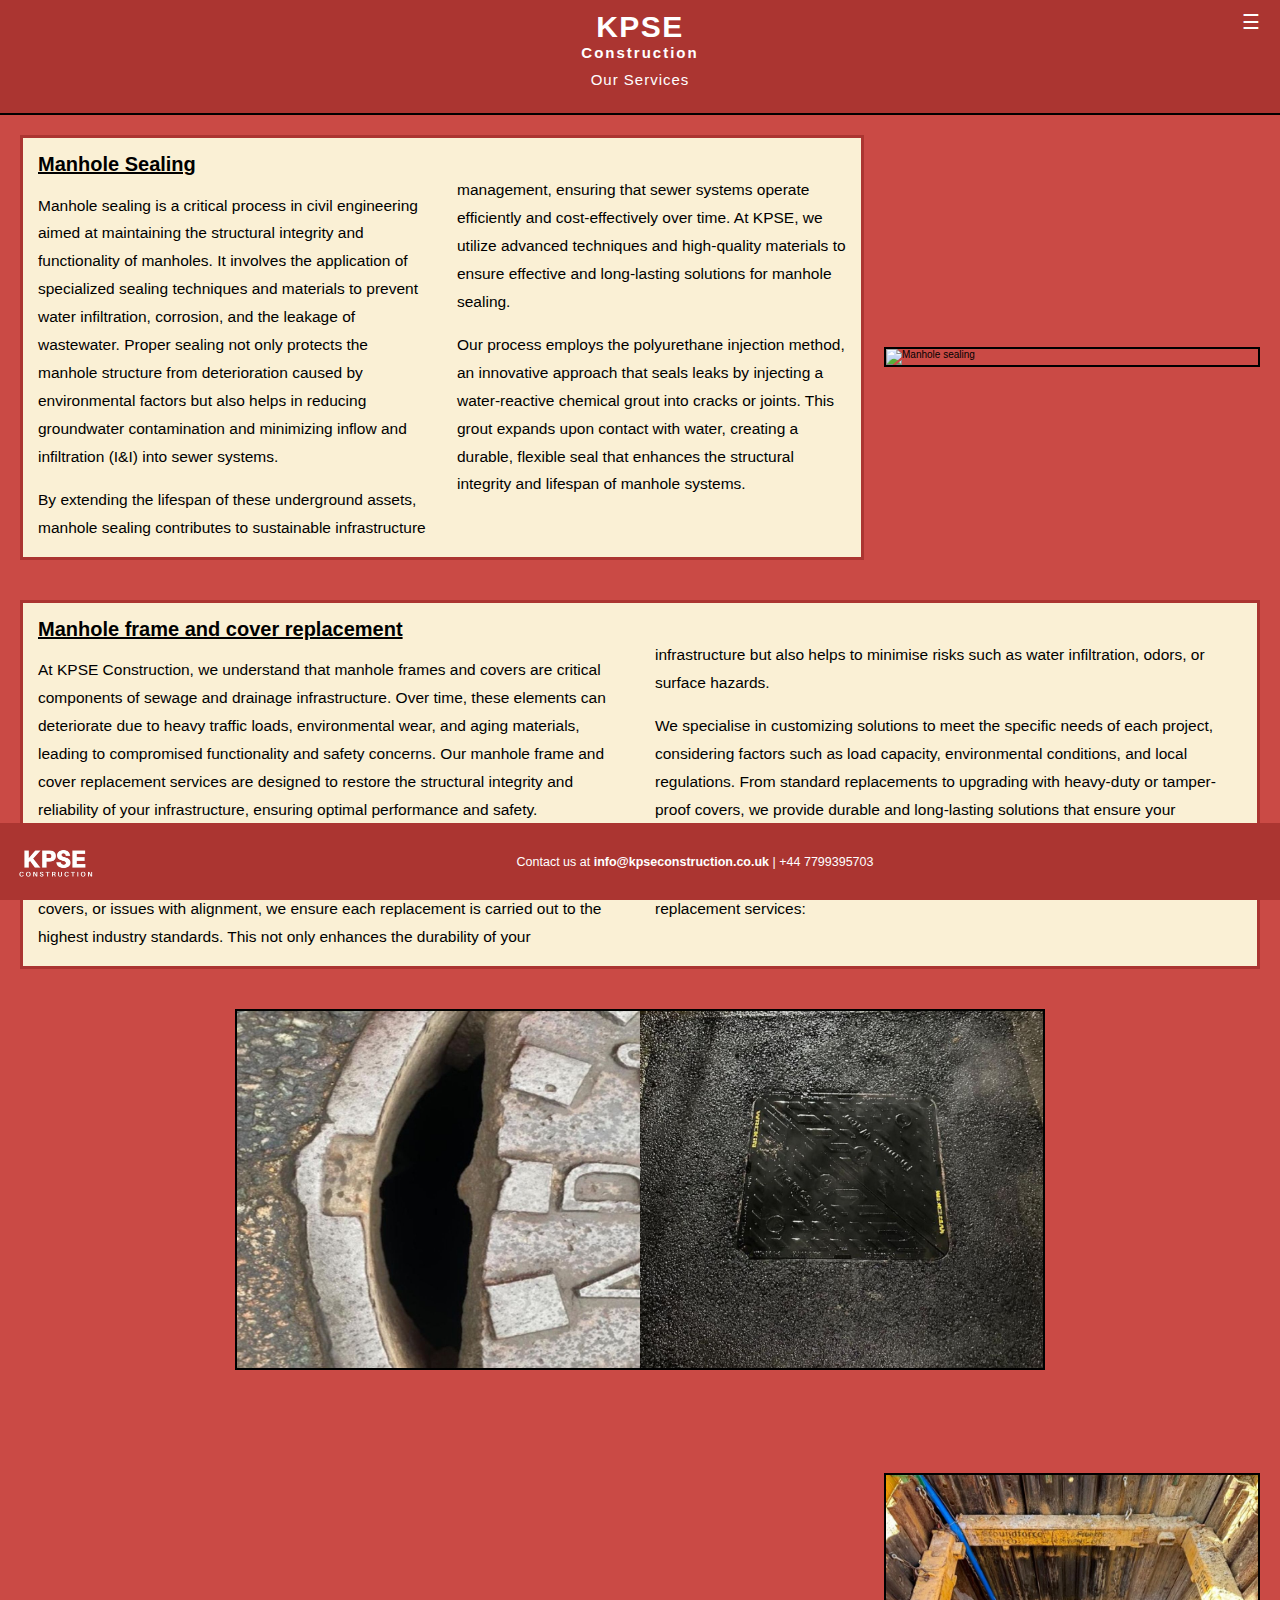
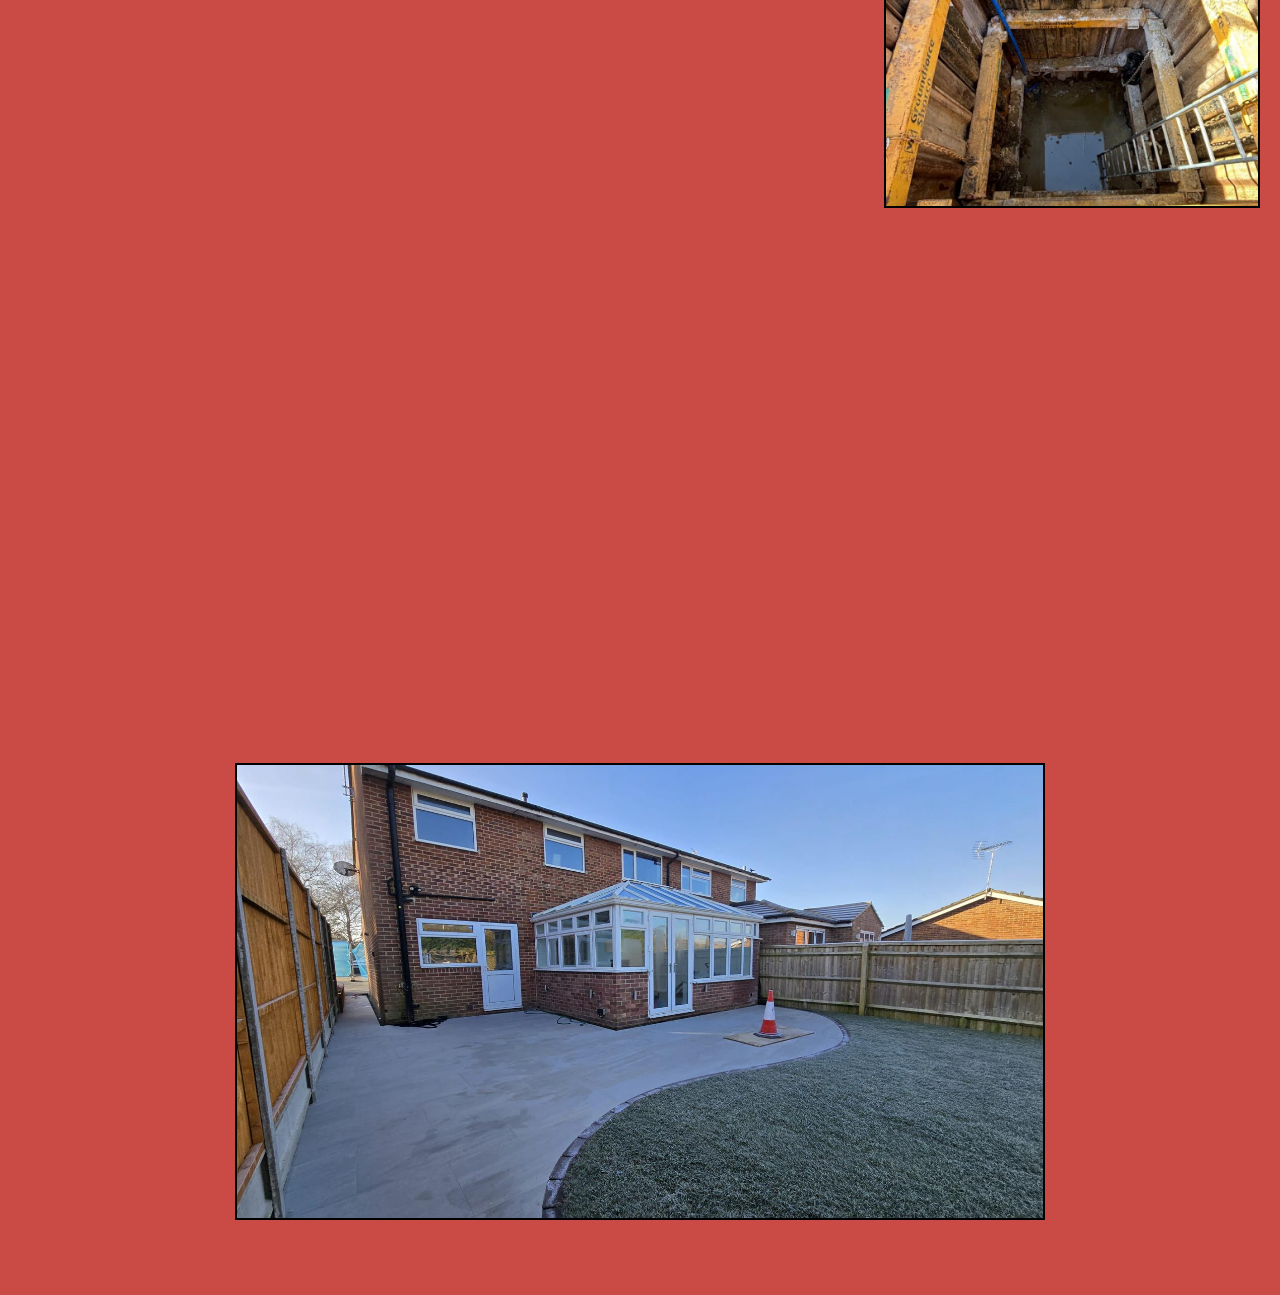
==== commit c792e547: "Added extension photo" ====
--- a/services.html
+++ b/services.html
@@ -77,7 +77,7 @@
                 </div>
             </section>
         </div>
-        <img src="photos/residential_work_1.jpeg" alt="An extension" class="row-image">
+        <img src="photos/residential_work_1.jpeg" alt="An extension" class="full-image" style="display: block; margin: 0 auto;">
     </main>
 
 
